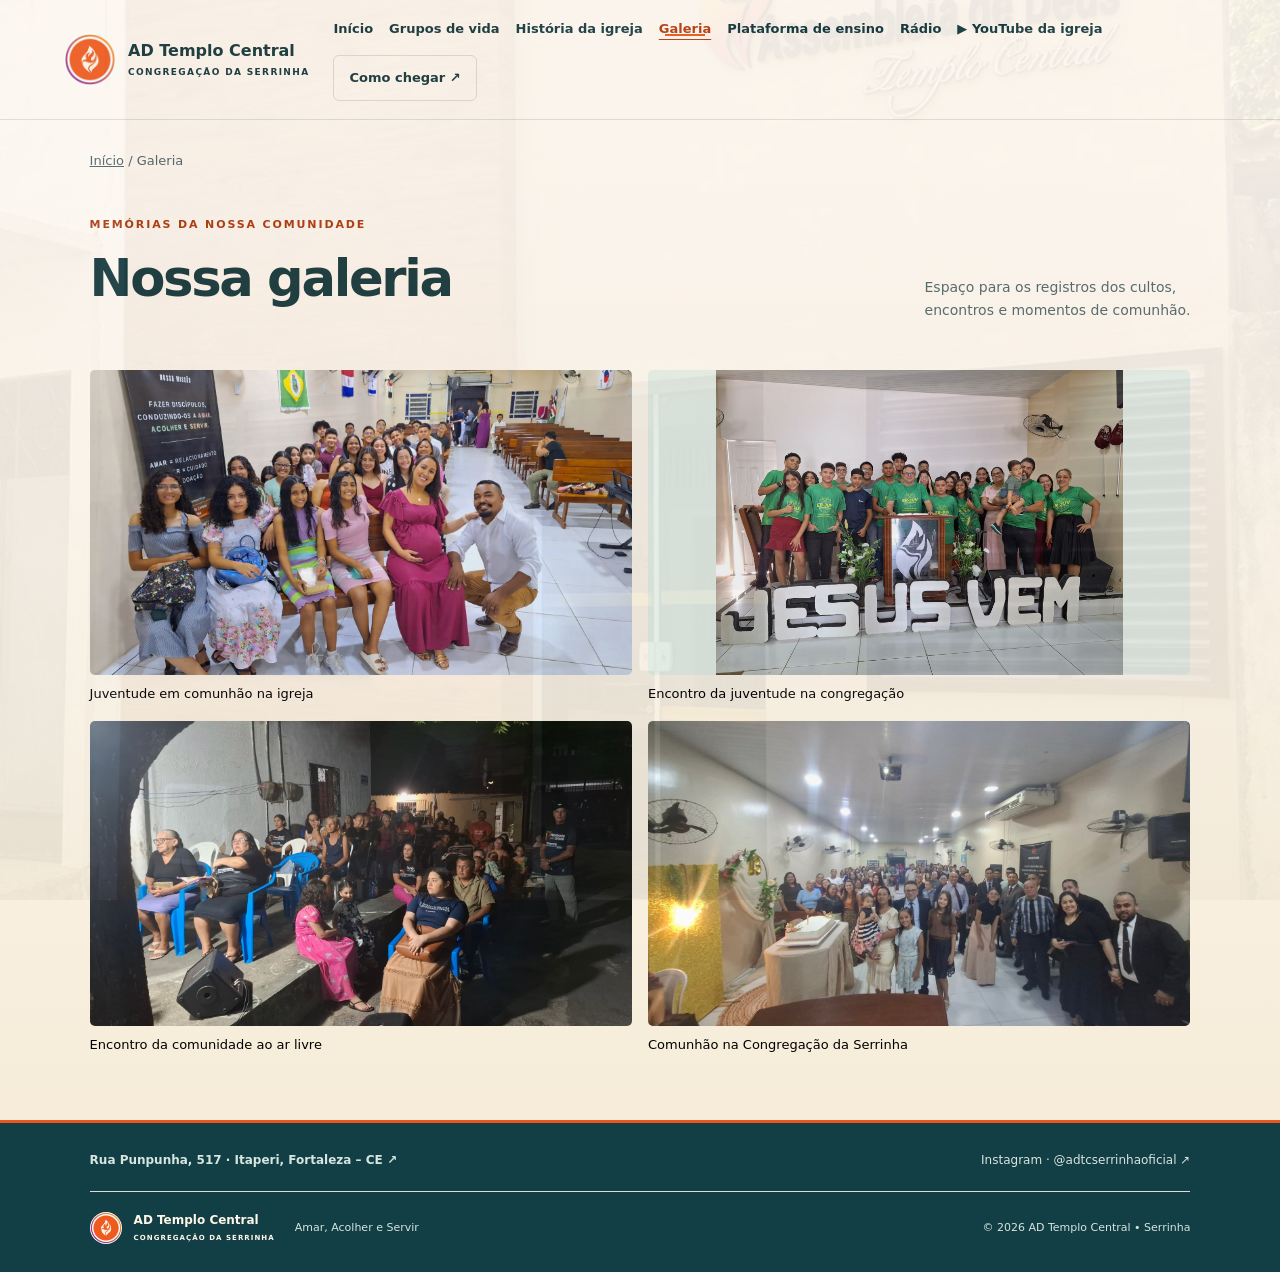
==== html/galeria.html @ f54b0540 "Add files via upload" ====
<!doctype html>
<html lang="pt-BR">
<head>
  <meta charset="utf-8">
  <meta name="viewport" content="width=device-width, initial-scale=1">
  <meta name="theme-color" content="#ee571b">
  <meta name="description" content="Conheça a Assembleia de Deus Templo Central, Congregação da Serrinha, em Fortaleza. Programação, grupos de vida e localização.">
  <title>Galeria | AD Templo Central Serrinha</title>
  <link rel="icon" href="../imagens/imagem-1.jpg" type="image/jpeg">
  


<link rel="stylesheet" href="../css/style.css">
<script src="../js/script.js" defer></script>
</head>
<body class="inner-page"><a class="skip" href="#conteudo">Pular para o conteúdo</a><header class="header">
    <a class="brand" href="index.html" aria-label="AD Templo Central Serrinha — início"><img src="../imagens/imagem-1.jpg" width="52" height="52" alt=""><span>AD Templo Central<small>CONGREGAÇÃO DA SERRINHA</small></span></a>
    <button class="menu-button" hidden aria-expanded="false" aria-controls="menu">Menu <span aria-hidden="true">☰</span></button>
    <nav id="menu" aria-label="Navegação principal"><a href="index.html">Início</a><a href="grupos-de-vida.html">Grupos de vida</a><a href="historia-da-igreja.html">História da igreja</a><a href="galeria.html" aria-current="page" class="active">Galeria</a><a href="plataforma-de-ensino.html">Plataforma de ensino</a><a href="radio.html">Rádio</a><a class="nav-youtube" href="youtube.html"><span aria-hidden="true">▶</span> YouTube da igreja</a><a class="nav-visit" href="#localizacao">Como chegar ↗</a></nav>
  </header><main id="conteudo"><div class="breadcrumb"><a href="index.html">Início</a><span aria-hidden="true"> / </span><span>Galeria</span></div><section class="section" id="galeria"><div class="section-heading"><div><p class="eyebrow">MEMÓRIAS DA NOSSA COMUNIDADE</p><h1>Nossa galeria</h1></div><p>Espaço para os registros dos cultos, <br>encontros e momentos de comunhão.</p></div><div class="gallery" id="fotos"><div class="photo-placeholder"><span aria-hidden="true">＋</span><strong>Nossa igreja</strong><small>Foto da congregação em breve</small></div><div class="photo-placeholder"><span aria-hidden="true">＋</span><strong>Momentos de culto</strong><small>Foto da congregação em breve</small></div><div class="photo-placeholder"><span aria-hidden="true">＋</span><strong>Nossa juventude</strong><small>Foto da congregação em breve</small></div><div class="photo-placeholder"><span aria-hidden="true">＋</span><strong>Mulheres em comunhão</strong><small>Foto da congregação em breve</small></div></div><p class="note">Aguardando fotos reais da congregação para compor esta galeria.</p></section></main><footer class="internal-footer"><div class="footer-contact" id="localizacao"><address><a href="https://www.google.com/maps/search/?api=1&amp;query=Rua%20Punpunha%2C%20517%2C%20Itaperi%2C%20Fortaleza%2C%20Cear%C3%A1" target="_blank" rel="noopener noreferrer">Rua Punpunha, 517 · Itaperi, Fortaleza – CE ↗</a></address><a href="https://www.instagram.com/adtcserrinhaoficial/" target="_blank" rel="noopener noreferrer">Instagram · @adtcserrinhaoficial ↗</a></div><a class="brand" href="index.html"><img src="../imagens/imagem-1.jpg" width="44" height="44" loading="lazy" alt=""><span>AD Templo Central<small>CONGREGAÇÃO DA SERRINHA</small></span></a><p>Amar, Acolher e Servir</p><small>© <span id="ano">2026</span> AD Templo Central • Serrinha</small></footer><dialog id="lightbox" aria-label="Visualização da foto"><button class="close-dialog" aria-label="Fechar foto">Fechar ×</button><img id="foto-ampliada" alt=""><p id="legenda"></p></dialog></body></html>
---- css/style.css ----
:root{--orange:#ee571b;--ink:#292720;--cream:#fbf8f2;--muted:#68645c;--line:#e4ddd2}*{box-sizing:border-box}html{scroll-behavior:smooth;scroll-padding-top:100px}body{margin:0;background:var(--cream);color:var(--ink);font:16px/1.65 system-ui,-apple-system,BlinkMacSystemFont,"Segoe UI",sans-serif}a{color:inherit}button{font:inherit}img{max-width:100%;height:auto}a,button{-webkit-tap-highlight-color:transparent}a:focus-visible,button:focus-visible{outline:3px solid #8d2f90;outline-offset:5px}h1,h2,h3,h4,p{margin-top:0}h1,h2,h4{line-height:1.1;letter-spacing:-.045em}h2{font-size:clamp(2.2rem,4vw,3.4rem);font-weight:650;margin-bottom:20px}section{scroll-margin-top:20px}.header{position:sticky;top:0;z-index:10;display:flex;align-items:center;justify-content:space-between;padding:18px max(5vw,24px);background:#fbf8f2f5;border-bottom:1px solid var(--line);gap:24px}.brand{display:flex;gap:12px;align-items:center;text-decoration:none;font-weight:750;line-height:1.25;flex-shrink:0}.brand img{border-radius:50%}.brand small{display:block;font-size:9px;letter-spacing:.15em;margin-top:6px}nav{display:flex;gap:25px;align-items:center;font-size:13px;font-weight:600}nav a{text-decoration:none}nav a:hover{color:#a7380d}.nav-visit{border:1px solid var(--line);border-radius:6px;padding:11px 15px}.hero{display:grid;grid-template-columns:1.2fr 1fr;min-height:660px;align-items:center;padding:80px max(7vw,24px);gap:30px;overflow:hidden}.eyebrow{font-size:11px;font-weight:750;letter-spacing:.17em;color:#a83a12;margin-bottom:26px}h1{font-size:clamp(2.8rem,4.6vw,4.8rem);font-weight:650;margin-bottom:28px}h1 span{display:block;font-size:.48em;letter-spacing:-.03em;color:#b43e10;margin-top:20px}.intro{font-size:19px;color:var(--muted)}.actions{display:flex;gap:28px;align-items:center;flex-wrap:wrap;margin-top:32px}.button{display:inline-flex;align-items:center;justify-content:center;gap:18px;background:#b83d0e;color:white;text-decoration:none;padding:15px 22px;border-radius:5px;font-size:13px;font-weight:650;transition:background .2s}.button:hover{background:#933008}.text-link{font-size:13px;font-weight:650;text-underline-offset:5px}.hero-address{font-size:9px;font-weight:650;letter-spacing:.13em;margin:45px 0 0;color:var(--muted)}.hero-address span{padding:0 10px}.hero-art{position:relative;display:flex;flex-direction:column;align-items:center;justify-content:center;min-height:420px}.hero-art>img{position:relative;width:min(330px,80%);border-radius:50%;box-shadow:0 28px 65px #b95a2320}.orbit{position:absolute;width:460px;height:460px;border:1px solid #edc4a6;border-radius:50%;background:radial-gradient(circle,#f6d7b8 0,transparent 69%)}.orbit:after{content:"";position:absolute;inset:26px;border:1px solid #edc4a6;border-radius:50%}.art-caption{position:relative;margin-top:35px;font-family:Georgia,serif;font-style:italic;font-size:25px}.welcome-strip{display:flex;gap:25px;justify-content:space-between;align-items:center;padding:23px 7vw;background:var(--ink);color:#fff8ed;font-size:13px}.welcome-strip a{color:#ffb487;text-underline-offset:5px}.section{padding:85px max(7vw,24px);max-width:1500px;margin:auto}.section-heading{display:flex;justify-content:space-between;align-items:end;gap:25px;margin-bottom:34px}.section-heading .eyebrow{margin-bottom:15px}.section-heading>p{font-size:14px;color:var(--muted)}.schedule-wrap{overflow-x:auto;border-top:2px solid var(--ink)}table{width:100%;border-collapse:collapse;text-align:left;min-width:480px}caption{text-align:left;padding:18px 0;color:var(--muted);font-size:13px}th,td{padding:20px;border-bottom:1px solid var(--line)}thead{font-size:11px;text-transform:uppercase;letter-spacing:.1em;color:var(--muted)}tbody th{font-weight:600}td{font-size:14px}.note{font-size:12px;color:var(--muted);margin-top:18px}.groups{background:#f1ece3;max-width:none}.group-label{display:flex;justify-content:space-between;align-items:center;font-weight:600;font-size:16px;margin:30px 0 16px}.group-label span{font-size:10px;color:var(--muted);letter-spacing:.15em}.group-grid{display:grid;grid-template-columns:1fr 1fr;gap:20px}.group-card{position:relative;padding:35px;background:#b83d0e;color:white;border-radius:5px;min-height:240px}.card-number{position:absolute;right:28px;top:22px;font-size:12px;opacity:.75}.group-card h4{font-size:32px;margin:20px 0}.group-card p{font-size:14px;max-width:350px}.group-card a{font-size:12px;font-weight:650;text-underline-offset:5px}.dark{background:var(--ink)}.pale{background:#fffaf3;color:var(--ink);border:1px solid #e1d7c9}.history{display:grid;grid-template-columns:1fr 1fr;align-items:center;gap:9vw}.history-symbol{background:#f2e8d9;min-height:400px;display:flex;align-items:center;justify-content:center;flex-direction:column;border-radius:180px 180px 5px 5px}.history-symbol img{border-radius:50%;width:180px}.history-symbol span{font:italic 22px Georgia,serif;margin-top:35px}.history .large-copy{font:26px/1.4 Georgia,serif}.history p:not(.eyebrow):not(.large-copy){color:var(--muted);font-size:15px}.gallery{display:grid;grid-template-columns:repeat(4,1fr);gap:16px}.photo-placeholder{aspect-ratio:4/5;border:1px dashed #c9b9a3;background:linear-gradient(145deg,#f0e6d7,#faf5ed);display:flex;align-items:center;justify-content:center;flex-direction:column;text-align:center;padding:20px;border-radius:5px}.photo-placeholder:nth-child(even){background:#eee9e0}.photo-placeholder>span{font-size:35px;color:#a4653b;font-weight:200;margin-bottom:35px}.photo-placeholder strong{font:20px Georgia,serif}.photo-placeholder small{font-size:11px;color:var(--muted);margin-top:10px}.gallery button{padding:0;border:0;background:transparent;cursor:zoom-in;text-align:left}.gallery button img{width:100%;aspect-ratio:4/5;object-fit:cover;border-radius:5px;display:block}.gallery button span{display:block;margin-top:8px;font-size:13px}.youtube{background:#b83d0e;color:white;padding:55px 7vw;display:flex;justify-content:space-between;align-items:center;gap:30px}.youtube .eyebrow{color:#ffe0c6;margin-bottom:15px}.youtube h2{margin-bottom:15px}.youtube p{margin-bottom:0}.white{background:#fff8ef;color:#8c2d09}.white:hover{background:#ffe6d4}.location{display:grid;grid-template-columns:1fr 1.2fr;gap:6vw;align-items:center}address{font-style:normal;font-size:20px;font-weight:550;margin:25px 0}.map-box{border:1px solid var(--line);background:#eee8dc;border-radius:6px;overflow:hidden}.map-box iframe{width:100%;height:360px;border:0;display:block}.map-link{display:block;padding:14px 20px;background:#fff;font-size:13px;font-weight:650}footer{border-top:1px solid var(--line);padding:30px 7vw;display:flex;justify-content:space-between;align-items:center;gap:25px}footer p,footer>small{font-size:11px;color:var(--muted);margin:0}.menu-button{background:transparent;border:1px solid var(--line);padding:8px 12px;border-radius:5px;font-size:13px}.skip{position:fixed;top:-80px;left:20px;z-index:100;background:white;padding:12px}.skip:focus{top:12px}.sr-only{position:absolute;width:1px;height:1px;padding:0;margin:-1px;overflow:hidden;clip:rect(0,0,0,0);white-space:nowrap;border:0}dialog{max-width:min(90vw,1000px);max-height:90vh;border:0;border-radius:8px;padding:20px;background:var(--cream)}dialog::backdrop{background:#17130ee6}dialog img{display:block;max-height:70vh;margin:auto;object-fit:contain}.close-dialog{display:block;margin:0 0 15px auto;cursor:pointer;padding:8px 16px;background:var(--ink);color:white;border:0;border-radius:4px}dialog p{text-align:center;margin:15px 0 0}@media(min-width:1600px){.hero{padding-left:calc((100vw - 1276px)/2);padding-right:calc((100vw - 1276px)/2)}}@media(max-width:1050px){nav{gap:14px;font-size:12px}.header{padding:15px 24px}.brand{font-size:14px}.hero{min-height:580px}.orbit{width:350px;height:350px}.gallery{grid-template-columns:repeat(2,1fr)}footer{flex-wrap:wrap}}@media(max-width:780px){html{scroll-padding-top:85px}.header{flex-wrap:wrap;gap:12px}.brand img{width:42px}.menu-button:not([hidden]){display:block}nav{width:100%;flex-wrap:wrap;gap:0}nav a{padding:12px;flex:1 1 45%}nav[data-enhanced="true"]{display:none}nav[data-enhanced="true"].open{display:flex}.hero{grid-template-columns:1fr;padding-top:50px;padding-bottom:45px;gap:15px}.hero-art{min-height:325px;order:2}.hero-art>img{width:220px}.orbit{width:300px;height:300px}.art-caption{font-size:21px;margin-top:25px}h1{font-size:clamp(2.5rem,8vw,3.8rem)}.hero-address{margin-top:28px}.welcome-strip{flex-direction:column;align-items:flex-start;gap:8px;padding:22px 24px}.section{padding:55px 24px}.section-heading{display:block;margin-bottom:25px}.section-heading>p{margin-top:15px}.group-grid,.history,.location{grid-template-columns:1fr;gap:20px}.group-card{padding:28px}.history-symbol{min-height:290px;margin-bottom:20px}.history-symbol img{width:140px}.history-symbol span{margin-top:20px}.youtube{padding:40px 24px;display:block}.youtube .button{margin-top:25px}footer{padding:30px 24px;display:block}footer>p{margin:20px 0 8px}.map-box iframe{height:310px}}@media(max-width:420px){.gallery{grid-template-columns:1fr 1fr;gap:10px}.photo-placeholder{padding:12px}.photo-placeholder strong{font-size:17px}.photo-placeholder>span{margin-bottom:18px}.actions{gap:20px}.button{padding:14px 17px}.brand small{font-size:8px}}@media(prefers-reduced-motion:reduce){html{scroll-behavior:auto}*{transition:none!important}}

/* Ensino e rádio */
.education{display:flex;align-items:center;justify-content:space-between;gap:35px;border-bottom:1px solid var(--line)}.education>div{max-width:650px}.education .button{flex-shrink:0}.radio{background:#f1ece3;max-width:none}.frequency{font-size:25px;font-weight:700;color:#a83a12;margin-bottom:0}.radio-listening{border-left:3px solid #b83d0e;padding:12px 20px;max-width:300px}.radio-listening p{font-size:13px;color:var(--muted);margin:5px 0 0}.radio tbody td:first-child{white-space:nowrap;font-variant-numeric:tabular-nums}.header nav{gap:16px}@media(max-width:1200px) and (min-width:781px){.header{flex-wrap:wrap}.header nav{width:100%;justify-content:space-between}}@media(max-width:780px){.education{display:block}.education .button{margin-top:15px}.radio-listening{margin-top:24px}.header nav{gap:0}}

/* Leitura e navegação em telas pequenas */
.mobile-schedule{display:none}
@media(max-width:780px){
 html{scroll-padding-top:88px}
 body{font-size:16px;line-height:1.65}
 .header{padding:12px 16px;gap:8px;justify-content:space-between}
 .header .brand{gap:8px;font-size:13px;min-width:0;flex-shrink:1}
 .header .brand small{font-size:8px;letter-spacing:.07em}
 .header .brand img{width:38px;height:38px;flex-shrink:0}
 .menu-button{min-height:44px;min-width:68px;padding:8px 10px}
 .header nav[data-enhanced="true"].open{display:grid;grid-template-columns:1fr 1fr;max-height:calc(100dvh - 85px);overflow:auto;padding:8px 0;gap:6px}
 .header nav a{display:flex;align-items:center;min-height:48px;font-size:14px;padding:12px;border-radius:6px;background:#f1ece3}
 .header nav .nav-visit{grid-column:1/-1;background:#b83d0e;color:white;justify-content:center}
 .hero{padding:34px 20px 30px;min-height:0;gap:20px}
 h1{font-size:clamp(2rem,8.6vw,3.2rem);line-height:1.13;margin-bottom:20px}
 h1 span{font-size:.57em;line-height:1.3;margin-top:15px}
 h2{font-size:clamp(1.85rem,7.5vw,2.5rem);line-height:1.15;overflow-wrap:break-word}
 .eyebrow{font-size:11px;letter-spacing:.1em;margin-bottom:18px}
 .intro{font-size:17px;line-height:1.6}
 .hero-address{font-size:10px;line-height:1.8;margin-top:22px;letter-spacing:.05em}
 .hero-address span{padding:0 5px}
 .actions{display:grid;gap:8px;margin-top:22px}
 .button{font-size:15px;min-height:50px;padding:14px 18px;border-radius:8px;text-align:center;white-space:normal}
 .text-link{display:inline-flex;align-items:center;min-height:44px;font-size:14px}
 .actions .text-link{justify-content:center}
 .hero-art{min-height:240px}
 .hero-art>img{width:165px}
 .orbit{width:230px;height:230px}
 .art-caption{font-size:20px;margin-top:20px}
 .welcome-strip{padding:22px 20px;font-size:14px}
 .welcome-strip a{display:inline-flex;align-items:center;min-height:44px}
 .section{padding:42px 20px}
 .section-heading>p,.history p:not(.eyebrow):not(.large-copy),.group-card p{font-size:16px}
 .section-heading>p br{display:none}
 .group-card{padding:25px;min-height:0;border-radius:10px}
 .group-card h4{font-size:29px;line-height:1.2}
 .group-card a{display:inline-flex;align-items:center;min-height:44px;font-size:14px}
 .group-label{font-size:18px;margin-top:28px}
 .history-symbol{min-height:230px;border-radius:110px 110px 10px 10px}
 .history-symbol img{width:110px}
 .history-symbol span{font-size:20px}
 .gallery{gap:12px}
 .photo-placeholder{aspect-ratio:auto;min-height:180px;padding:15px 10px}
 .photo-placeholder strong{font-size:18px;line-height:1.35}
 .photo-placeholder small{font-size:12px}
 .photo-placeholder>span{margin-bottom:16px}
 .youtube{padding:35px 20px}
 .youtube .button,.education .button,.location .button{width:100%}
 .radio-listening{max-width:none;padding:12px 16px}
 .radio-listening p,.note{font-size:13px}
 .mobile-schedule{display:grid;gap:12px;list-style:none;padding:0;margin:18px 0 0}
 .mobile-schedule li{background:#fffdf8;border:1px solid var(--line);border-radius:10px;padding:18px;min-width:0}
 .mobile-schedule h3{font-size:17px;line-height:1.4;letter-spacing:0;margin:0 0 10px}
 .mobile-schedule p{display:flex;flex-wrap:wrap;align-items:center;gap:8px 14px;margin:0;font-size:14px;color:var(--muted)}
 .mobile-schedule .schedule-time{display:inline-block;padding:4px 10px;border-radius:5px;background:#fbe8dd;color:#933008;font-weight:700;font-variant-numeric:tabular-nums}
 .schedule-wrap.has-mobile-list{border-top:0;overflow:visible}
 .has-mobile-list>table{display:none}
 .map-box{min-width:0;border-radius:10px}
 .map-box iframe{height:280px}
 .map-link{font-size:14px;min-height:48px}
 address{font-size:18px}
 footer{padding:28px 20px}
 footer p,footer>small{font-size:12px}
 dialog{max-width:calc(100vw - 24px);padding:12px}
 .close-dialog{min-height:44px}
}
@media(max-width:350px){.header .brand{font-size:12px}.header .brand small{font-size:7px}.header .brand img{width:32px;height:32px}.hero,.section{padding-left:16px;padding-right:16px}.gallery{grid-template-columns:1fr}.photo-placeholder{min-height:160px}.hero-address span{display:none}.hero-address{max-width:240px}}

.gallery{grid-template-columns:repeat(2,minmax(0,1fr))}
.gallery button{min-width:0}
.gallery button img{aspect-ratio:16/9;object-fit:contain;height:auto}
@media(max-width:780px){.gallery{grid-template-columns:1fr}}
.church-history{max-width:860px;margin:auto}
.church-history p{margin:0 0 20px;line-height:1.8}
.church-history h2{margin-bottom:30px}
.church-social{padding:40px max(7vw,24px);border-top:1px solid var(--line);display:flex;align-items:center;justify-content:space-between;gap:28px;flex-wrap:wrap}
.church-signature{margin:0;max-width:460px;min-width:0}
.church-signature img{display:block;width:100%;height:auto;border-radius:5px}
.church-signature figcaption{font-size:18px;font-weight:650;margin-top:10px;overflow-wrap:anywhere}
.instagram-link{display:inline-flex;align-items:center;gap:12px;min-height:48px;text-decoration:none;padding:12px 0}
.instagram-link svg{width:24px;height:24px;flex-shrink:0}
.instagram-link span{overflow-wrap:anywhere}
.instagram-link small{display:block;color:var(--muted);font-size:13px}
.instagram-link:hover{color:#a7380d}
@media(max-width:780px){.church-social{padding:30px 20px}.church-signature{max-width:100%}}
.church-video{display:block;width:100%;max-height:80vh;background:#000;border-radius:5px;margin:auto}
#history-dialog:not([open]){display:none!important}
#history-dialog[open]{display:block}
#history-dialog .church-history p{text-align:left;margin:0 0 20px}
/* Destaque do Instagram da congregação. */
.church-social .instagram-link{padding:20px 26px;border-radius:12px;background:linear-gradient(120deg,#9236a8,#bf2867,#b83d0e);color:#fff;font-size:clamp(16px,2.2vw,22px);font-weight:750;box-shadow:0 8px 24px #9236a825;max-width:100%;transition:filter .2s}
.church-social .instagram-link small{color:#fff;font-size:13px;font-weight:500;margin-bottom:3px}
.church-social .instagram-link svg{width:32px;height:32px}
.church-social .instagram-link:hover{color:#fff;filter:brightness(1.1)}
@media(max-width:480px){.church-social .instagram-link{padding:16px;gap:10px;width:100%;justify-content:center}}
/* História expansível na mesma página, sem depender de JavaScript. */
.history-details{margin-top:22px}
.history-details summary{cursor:pointer;width:fit-content;max-width:100%;padding:12px 18px;border:1px solid #b83d0e;border-radius:6px;color:#a7380d;font-size:16px;font-weight:650;list-style-position:inside}
.history-details summary:hover{background:#f4e6db}
.history-details summary:focus-visible{outline:3px solid #8d2f90;outline-offset:5px}
.history-details[open] summary{margin-bottom:26px}
.history-full p{margin:0 0 18px}
.church-social{display:flex;flex-direction:column;align-items:center;gap:24px}
/* Movimento suave e interações. */
@keyframes gentle-entry{from{opacity:.25;transform:translateY(20px)}to{opacity:1;transform:translateY(0)}}
@keyframes welcome-float{0%,100%{transform:translateY(0)}50%{transform:translateY(-12px)}}
@keyframes orbit-bloom{from{opacity:.2;transform:scale(.88)}to{opacity:1;transform:scale(1)}}
@keyframes social-glow{0%,100%{box-shadow:0 8px 24px #9236a825}50%{box-shadow:0 10px 36px #bf286752}}
.hero-copy{animation:gentle-entry .8s ease-out both}
.hero-art>img{animation:welcome-float 4s ease-in-out}
.orbit{animation:orbit-bloom 1.3s ease-out both}
.art-caption{animation:gentle-entry 1s ease-out both}
.motion-enter{animation:gentle-entry .7s cubic-bezier(.2,.7,.3,1) both}
.button,.group-card,.gallery button img,.history-details summary,.menu-button{transition:transform .25s ease,box-shadow .25s ease,background-color .25s ease}
.header{transition:box-shadow .25s ease}
.header.is-scrolled{box-shadow:0 5px 22px #29272012}
.header nav a{position:relative;transition:color .2s ease,background-color .2s ease}
.header nav a:not(.nav-visit)::after{content:"";position:absolute;bottom:3px;left:12%;right:12%;height:2px;background:var(--orange);transform:scaleX(0);transform-origin:left;transition:transform .25s ease}
.header nav a:hover::after,.header nav a:focus-visible::after{transform:scaleX(1)}
.church-social .instagram-link{transition:transform .25s ease,box-shadow .25s ease,filter .25s ease}
.church-social.motion-enter .instagram-link{animation:social-glow 3.5s ease-in-out}
.history-details[open] .history-full{animation:gentle-entry .4s ease-out}
@media(hover:hover) and (pointer:fine){
 .button:hover,.menu-button:hover,.history-details summary:hover{transform:translateY(-3px);box-shadow:0 7px 18px #29272018}
 .group-card:hover{transform:translateY(-5px);box-shadow:0 14px 28px #29272018}
 .gallery button:hover img{transform:translateY(-4px);box-shadow:0 10px 24px #29272022}
 .church-social .instagram-link:hover{transform:translateY(-4px);box-shadow:0 12px 30px #9236a840}
}
.button:active,.menu-button:active,.history-details summary:active{transform:scale(.98)}
@media(prefers-reduced-motion:reduce){
 html{scroll-behavior:auto}
 *,*::before,*::after{animation:none!important;transition:none!important}
 .button:hover,.menu-button:hover,.history-details summary:hover,.group-card:hover,.gallery button:hover img,.church-social .instagram-link:hover,.button:active,.menu-button:active,.history-details summary:active{transform:none}
}
/* Animações expressivas, com controle de movimento. */
@keyframes ambient-drift{0%,100%{transform:translate(-3%,-3%) scale(.95)}50%{transform:translate(5%,6%) scale(1.08)}}
@keyframes logo-hover{0%,100%{transform:translateY(0) rotate(-2deg)}50%{transform:translateY(-16px) rotate(2deg)}}
@keyframes orbit-turn{to{transform:rotate(360deg)}}
@keyframes button-shine{0%,65%{transform:translateX(-160%) skewX(-20deg)}100%{transform:translateX(420%) skewX(-20deg)}}
@keyframes instagram-colors{0%,100%{background-position:0% 50%}50%{background-position:100% 50%}}
@keyframes card-arrive{from{opacity:.2;transform:translateY(28px) scale(.96)}to{opacity:1;transform:translateY(0) scale(1)}}
.hero{position:relative;isolation:isolate;background:linear-gradient(125deg,#fffaf3,#f9eadb 65%,#fbeedc)}
.hero::before{content:"";position:absolute;inset:-12%;z-index:-1;pointer-events:none;background:radial-gradient(ellipse at 20% 25%,#ee571b20,transparent 42%),radial-gradient(ellipse at 80% 75%,#eaaa5940,transparent 40%);animation:ambient-drift 9s ease-in-out infinite}
.hero-art>img{animation:logo-hover 5s ease-in-out infinite}
.orbit{animation:orbit-turn 24s linear infinite;border-style:dashed}
.orbit::before{content:"";position:absolute;top:12%;left:12%;width:14px;height:14px;background:var(--orange);border-radius:50%;box-shadow:0 0 25px #ee571b70}
.button{position:relative;overflow:hidden;isolation:isolate}
.button::after{content:"";position:absolute;inset:-20% auto -20% -25%;width:35%;background:linear-gradient(90deg,transparent,#ffffff55,transparent);pointer-events:none;animation:button-shine 5s ease-in-out infinite}
.church-social .instagram-link{background-size:250% 250%;animation:instagram-colors 7s ease-in-out infinite}
.church-social.motion-enter .instagram-link{animation:instagram-colors 7s ease-in-out infinite,social-glow 3.5s ease-in-out 1}
.motion-enter .group-card,.motion-enter .gallery button{animation:card-arrive .7s ease-out both;animation-delay:var(--entry-delay,0ms)}
.motion-enter .section-heading h2{animation:gentle-entry .65s ease-out both}
.group-card{overflow:hidden}
.group-card::after{content:"";position:absolute;width:120px;height:120px;border:1px solid #ffffff40;border-radius:50%;right:-45px;bottom:-45px;pointer-events:none;transition:transform .4s ease}
@media(hover:hover) and (pointer:fine){.group-card:hover::after{transform:scale(1.7)}.gallery button:hover img{transform:translateY(-6px) scale(1.025)}}
@media(prefers-reduced-motion:reduce){html{scroll-behavior:auto}*,*::before,*::after{animation:none!important;transition:none!important}.hero-art>img,.gallery button:hover img{transform:none}}
/* Destaques visuais e conforto no celular. */
@keyframes warm-pulse{0%,100%{box-shadow:0 18px 45px #b95a2325}50%{box-shadow:0 24px 65px #ee571b50}}
@keyframes caption-sway{0%,100%{transform:translateY(0)}50%{transform:translateY(-5px)}}
@keyframes heading-reveal{from{opacity:.25;transform:translateX(-18px)}to{opacity:1;transform:translateX(0)}}
.hero-art>img{animation:logo-hover 5s ease-in-out infinite,warm-pulse 4s ease-in-out infinite}
.art-caption{animation:caption-sway 4.5s ease-in-out infinite}
.welcome-strip{background:linear-gradient(115deg,#292720,#56311f,#292720);background-size:220% 220%;animation:instagram-colors 10s ease-in-out infinite}
.motion-enter .eyebrow{animation:heading-reveal .8s ease-out both}
.motion-enter .mobile-schedule li{animation:card-arrive .6s ease-out both;animation-delay:var(--entry-delay,0ms)}
.group-card:focus-within{box-shadow:0 12px 28px #29272025}
.hero-copy,.hero-art,.section-heading>div,.location>div,.church-social>*{min-width:0}
@media(max-width:780px){
 html{scroll-padding-top:90px}
 .header{padding:10px 14px;gap:10px}
 .header .brand{max-width:calc(100% - 82px);font-size:12px}
 .header .brand small{font-size:7px;letter-spacing:.04em}
 .menu-button{min-width:70px;min-height:46px;background:#fffaf3}
 .header nav[data-enhanced="true"].open{grid-template-columns:1fr 1fr;max-height:65dvh;overscroll-behavior:contain}
 .header nav a{font-size:14px;min-height:50px}
 .hero{padding:34px 20px 30px;gap:24px}
 .hero-copy{text-align:center}
 h1{font-size:clamp(2rem,8.4vw,3rem);line-height:1.14}
 .hero .intro{max-width:30ch;margin:0 auto;font-size:17px}
 .hero .eyebrow{font-size:10px;letter-spacing:.12em}
 .hero .actions{gap:12px}
 .hero .actions a{width:100%}
 .hero-address{font-size:9px;letter-spacing:.03em;margin-top:22px}
 .hero-art{min-height:255px;padding:12px 0}
 .hero-art>img{width:175px}
 .orbit{width:min(245px,78vw);height:min(245px,78vw)}
 .art-caption{font-size:21px;margin-top:26px}
 .section{padding:44px 20px}
 .section-heading{display:block;margin-bottom:24px}
 .section-heading>p{margin-top:16px}
 h2{font-size:clamp(1.9rem,7.7vw,2.6rem);line-height:1.16}
 .group-grid{grid-template-columns:1fr;gap:16px}
 .group-card{padding:26px;border-radius:16px}
 .group-card h4{font-size:30px}
 .group-card p{line-height:1.7}
 .group-label{gap:12px;flex-wrap:wrap}
 .mobile-schedule{gap:12px}
 .mobile-schedule li{padding:19px;border-radius:14px;box-shadow:0 4px 14px #29272006}
 .mobile-schedule h3{font-size:18px;margin-bottom:12px}
 .mobile-schedule p{gap:10px;font-size:15px}
 .mobile-schedule .schedule-time{padding:6px 12px}
 .gallery{gap:24px}
 .gallery button img{border-radius:14px;background:#f1ece3}
 .gallery button span{font-size:15px;line-height:1.5;margin-top:10px}
 .youtube,.education,.location{display:flex;flex-direction:column;align-items:stretch;gap:24px}
 .youtube{padding:38px 20px}
 .button{min-height:52px;font-size:15px;border-radius:12px;line-height:1.5}
 .welcome-strip{flex-direction:column;text-align:center;gap:8px;padding:24px 20px}
 .church-history p{font-size:16px;line-height:1.85}
 .history-details summary{min-height:48px;padding:12px 20px;border-radius:10px}
 .church-social{padding:36px 20px;gap:28px;text-align:center}
 .church-social .instagram-link{width:100%;justify-content:center;padding:18px 14px;font-size:clamp(15px,4.5vw,20px);border-radius:16px}
 .church-social .instagram-link span{text-align:left;min-width:0}
 .church-signature{width:100%;max-width:400px}
 .map-box iframe{height:300px}
 footer{flex-direction:column;text-align:center;gap:18px;padding:30px 20px}
 dialog{width:calc(100vw - 24px);max-height:90dvh;border-radius:14px}
 dialog img{max-height:65dvh}
}
@media(max-width:360px){.hero,.section{padding-left:16px;padding-right:16px}.header .brand img{width:30px;height:30px}.header .brand{font-size:11px}.header .brand small{font-size:6px}.church-social{padding-left:16px;padding-right:16px}}
@media(prefers-reduced-motion:reduce){*,*::before,*::after{animation:none!important;transition:none!important}html{scroll-behavior:auto}}
/* Paleta: laranja, azul-petróleo, areia e dourado. */
:root{--orange:#ee571b;--ink:#173c40;--cream:#fffaf3;--muted:#52666a;--line:#deded3;--teal:#124c52;--gold:#e6b45e}
body{background:var(--cream);color:var(--ink)}
.header{background:#fffaf3f5;border-bottom-color:#dce0d7}
.header nav a:hover{color:#b43e10}
.hero{background:linear-gradient(125deg,#fff8ec 0%,#ffead6 52%,#dceee8 100%)}
.hero::before{background:radial-gradient(ellipse at 20% 25%,#ee571b2b,transparent 42%),radial-gradient(ellipse at 80% 75%,#1c777344,transparent 44%)}
h1 span,.eyebrow{color:#ae3c10}
.orbit{border-color:#bf863c;background:radial-gradient(circle,#f4cc9260,transparent 69%)}
.orbit::after{border-color:#41877b55}
.art-caption{color:#164e52}
.button{background:#bb400e;box-shadow:0 5px 16px #bb400e18}
.button:hover{background:#963008}
.welcome-strip{background:linear-gradient(115deg,#123c43,#236b67,#123c43);background-size:220% 220%;color:#fff9ec}
.welcome-strip a{color:#ffd18d}
.groups{background:linear-gradient(145deg,#e8f1e9,#f5eddd)}
.group-card{background:linear-gradient(135deg,#c34512,#a63510);color:#fffaf3}
.group-card.dark{background:linear-gradient(135deg,#17565d,#123c43)}
.group-card.pale{background:#fffaf0;color:#173c40;border-color:#d4c4a7;border-top:4px solid #db9a3a}
.group-card.pale:last-child{background:#e1eeea;border-color:#b4cec5;border-top-color:#25786f}
.group-label span{color:#52666a}
.card-number{opacity:1;color:inherit}
#programacao{background:#fffaf3}
.schedule-wrap{border-top-color:#1d6267}
.mobile-schedule li{background:#fffdf7;border-color:#d4ded4}
.mobile-schedule .schedule-time{background:#ffe4ca;color:#943209}
.schedule-wrap tbody tr:nth-child(even){background:#ecf2ec80}
#galeria{background:linear-gradient(180deg,#fffaf3,#f6ecd9)}
.gallery button img{background:#e4eee7}
.youtube{background:linear-gradient(120deg,#a9370d,#c34a14 65%,#ae421c);color:#fffaf3}
.youtube .eyebrow{color:#ffe1ac}
.youtube .white{background:#fff5dc;color:#87300d}
.youtube .white:hover{background:#ffe4ad}
.education{background:#e3efea;border-top:1px solid #ccdfd5;border-bottom:1px solid #ccdfd5}
.education .button{background:#17565d;color:white}
.education .button:hover{background:#103e44}
.radio{background:linear-gradient(135deg,#fffaf1,#faedda)}
.frequency{color:#ac3c11}
#historia{background:#f0f3e9;border-top:1px solid #d5dfd0;border-bottom:1px solid #d5dfd0}
.history-details summary{background:#fff8e9;color:#a7370b;border-color:#c65322}
.history-details summary:hover{background:#ffe6ca}
.location{background:#fffaf3}
.map-box{border-color:#c1d5cc}
.map-link{background:#e7f0e9;color:#164c50}
.church-social{background:linear-gradient(140deg,#dcece5,#faf0da);border-top-color:#bfd3c7}
.church-social .instagram-link{background-image:linear-gradient(120deg,#155c64,#9b3a41,#bb400e,#a76b13);color:#fff}
.church-signature figcaption{color:#173c40}
footer{background:#123e45;color:#fff7e7;border-top:3px solid #ee571b}
footer p,footer>small{color:#d7e5df}
footer .brand{color:#fff7e7}
@media(max-width:780px){.header nav a{background:#e9f0e8}.header nav .nav-visit{background:#bb400e;color:#fff}.menu-button{background:#fff4df;border-color:#d7c5aa;color:#173c40}.gallery button img{background:#e4eee7}}

/* ================= ANIMAÇÕES AMPLIADAS ================= */
/* Barra de progresso de leitura */
.scroll-progress{position:fixed;top:0;left:0;right:0;height:4px;z-index:200;transform-origin:0 50%;transform:scaleX(var(--p,0));background:linear-gradient(90deg,#ee571b,#e6b45e,#1c7773);pointer-events:none}

/* Hero: partículas, parallax, digitação */
.hero-canvas{position:absolute;inset:0;width:100%;height:100%;z-index:-1;pointer-events:none}
.hero-copy{position:relative;z-index:1}
.hero-art{z-index:1;transform:translate3d(var(--px,0px),calc(var(--py,0px) + var(--sy,0px)),0);transition:transform .35s ease-out;will-change:transform}
.hero .eyebrow{min-height:1.65em}
.art-caption{min-height:1.65em;text-align:center}
.typed.caret::after{content:"";display:inline-block;width:2px;height:1em;margin-left:3px;vertical-align:-.14em;background:currentColor;animation:caret .7s steps(1) infinite}
@keyframes caret{50%{opacity:0}}
.w,.wi{font-size:1em;color:inherit;letter-spacing:inherit}
.w{display:inline-block;overflow:hidden;vertical-align:top;margin:0 0 -.14em;padding:0 .04em .14em}
.wi{display:block;margin:0}
@keyframes word-up{to{transform:none;opacity:1}}
@keyframes shimmer{to{background-position:200% 0}}
@keyframes wheel{0%{opacity:0;transform:translateY(0)}30%{opacity:1}100%{opacity:0;transform:translateY(16px)}}
@keyframes ring{0%{box-shadow:0 0 0 0 #fff8e6aa}70%,100%{box-shadow:0 0 0 20px #fff8e600}}
@keyframes marquee{to{transform:translateX(-50%)}}
@keyframes eq{0%,100%{transform:scaleY(.25)}50%{transform:scaleY(1)}}
@keyframes wobble{0%,100%{transform:rotate(0)}25%{transform:rotate(-14deg) scale(1.1)}75%{transform:rotate(14deg) scale(1.1)}}
@keyframes ripple{to{transform:scale(1);opacity:0}}
@keyframes dlg-in{from{opacity:0;transform:scale(.86) translateY(24px)}}
@keyframes fade-in{from{opacity:0}}
@keyframes menu-drop{from{opacity:0;transform:translateY(-14px)}}
@keyframes menu-item{from{opacity:0;transform:translateX(-18px)}}
.scroll-hint{position:absolute;left:50%;bottom:16px;z-index:2;width:26px;height:42px;margin-left:-13px;border:2px solid #17565d99;border-radius:14px;display:block}
.scroll-hint::after{content:"";position:absolute;left:50%;top:7px;width:4px;height:8px;margin-left:-2px;border-radius:2px;background:#ee571b;animation:wheel 1.8s ease-in-out infinite}
@media(max-width:1050px){.scroll-hint{display:none}}
.header .brand img,footer .brand img{transition:transform .8s cubic-bezier(.3,1.4,.5,1),width .3s ease,height .3s ease}
.brand:hover img{transform:rotate(360deg)}
@media(min-width:781px){.header{transition:box-shadow .25s ease,padding .3s ease,background-color .3s ease}.header.is-scrolled{padding-top:10px;padding-bottom:10px;background:#fffaf3e6;-webkit-backdrop-filter:blur(10px);backdrop-filter:blur(10px)}.header.is-scrolled .brand img{width:44px;height:44px}}
.header nav a.active:not(.nav-visit){color:#b43e10}
.header nav a.active::after{transform:scaleX(1)}
.header nav .nav-visit{transition:background-color .25s ease,color .25s ease,border-color .25s ease}
.header nav .nav-visit.active,.header nav .nav-visit:hover{border-color:#bb400e;background:#fff1e4}
.menu-button span{display:inline-block;transition:transform .35s cubic-bezier(.3,1.4,.5,1)}
.menu-button[aria-expanded="true"] span{transform:rotate(180deg)}
@media(max-width:780px){
 .header nav[data-enhanced="true"].open{animation:menu-drop .3s ease-out}
 .header nav[data-enhanced="true"].open a{animation:menu-item .45s cubic-bezier(.2,.8,.2,1) both;animation-delay:calc(var(--i,0)*50ms)}
 .header nav .nav-visit.active{background:#bb400e;color:#fff}
 .header nav a.active:not(.nav-visit){background:#ffe4ca}
}

/* Faixa em movimento */
.marquee{overflow:hidden;white-space:nowrap;background:#fff1d6;border-block:1px solid #ecd9b4;padding:16px 0;-webkit-mask-image:linear-gradient(90deg,transparent,#000 7%,#000 93%,transparent);mask-image:linear-gradient(90deg,transparent,#000 7%,#000 93%,transparent)}
.marquee-track{display:inline-flex;animation:marquee 32s linear infinite;will-change:transform}
.marquee:hover .marquee-track{animation-play-state:paused}
.marquee-track span{display:inline-flex;align-items:center;gap:44px;padding-right:44px;font:italic 650 clamp(20px,3vw,32px)/1 Georgia,serif;color:#17565d;letter-spacing:.01em}
.marquee-track span::after{content:"✦";color:#ee571b;font-style:normal;font-size:.65em}

/* Títulos com traço animado */
section:not(.hero) h2::after{content:"";display:block;height:4px;width:96px;margin-top:16px;border-radius:4px;background:linear-gradient(90deg,#ee571b,#e6b45e,#1c7773)}

/* Cartões: troca de cor suave + brilho que segue o mouse */
.group-card{--rx:0deg;--ry:0deg;background-size:220% 220%;animation:instagram-colors 10s ease-in-out infinite;transition:transform .6s cubic-bezier(.2,.8,.2,1),box-shadow .3s ease}
.motion-enter .group-card{animation:instagram-colors 10s ease-in-out infinite}
.motion-enter,.motion-enter .section-heading h2,.motion-enter .eyebrow,.motion-enter .gallery button,.motion-enter .mobile-schedule li{animation:none}
.group-card::before{content:"";position:absolute;inset:0;pointer-events:none;opacity:0;transition:opacity .3s ease;background:radial-gradient(280px circle at var(--mx,50%) var(--my,50%),#ffffff3d,transparent 62%)}
.group-card>*:not(.card-number){position:relative}
.group-card.tilting{transition:transform .12s ease-out,box-shadow .3s ease}
.group-card h4{transition:letter-spacing .35s ease}
.group-card:hover h4{letter-spacing:-.02em}
.card-number{transition:transform .4s cubic-bezier(.3,1.5,.5,1)}
.group-card:hover .card-number{transform:scale(1.5) rotate(-8deg)}
.group-card a{display:inline-block;transition:transform .25s ease}
.group-card a:hover{transform:translateX(6px)}

/* Tabelas: linha que desliza */
tbody tr{transition:background-color .25s ease}
tbody tr>*{transition:transform .3s cubic-bezier(.2,.8,.2,1),box-shadow .3s ease}
tbody tr:hover{background:#ffe9d3}
tbody tr:hover>:first-child{box-shadow:inset 4px 0 0 var(--orange);transform:translateX(8px)}
.mobile-schedule li{transition:transform .25s ease,box-shadow .25s ease}
.mobile-schedule li:active{transform:scale(.98)}

/* Galeria */
.gallery button{position:relative}
.gallery button::before{content:"⤢ Ampliar";position:absolute;top:10px;right:10px;z-index:2;padding:7px 13px;border-radius:999px;background:#123c43e6;color:#fff;font-size:12px;font-weight:650;opacity:0;transform:translateY(-8px) scale(.9);transition:opacity .3s ease,transform .35s cubic-bezier(.3,1.5,.5,1);pointer-events:none}
@media(hover:hover) and (pointer:fine){.gallery button:hover::before{opacity:1;transform:none}}
.gallery button:focus-visible::before{opacity:1;transform:none}

/* Botões */
.button [aria-hidden="true"]{display:inline-block;transition:transform .3s cubic-bezier(.3,1.5,.5,1)}
.button:hover [aria-hidden="true"]{transform:translate(4px,-4px)}
.youtube .button{animation:ring 2.4s ease-out infinite}
.ripple{position:absolute;border-radius:50%;background:#ffffff66;transform:scale(0);animation:ripple .65s ease-out;pointer-events:none}
@media(hover:hover) and (pointer:fine){
 .group-card:hover{transform:perspective(900px) translateY(-6px) rotateX(var(--rx)) rotateY(var(--ry));box-shadow:0 22px 40px #29272024}
 .group-card:hover::before{opacity:1}
 .button:hover{transform:translate(var(--bx,0px),calc(var(--by,0px) - 3px))}
}
.button:active{transform:scale(.97)}
.instagram-link:hover svg{animation:wobble .6s ease}
.instagram-link svg{transition:transform .3s ease}

/* Rádio: equalizador */
.frequency{display:flex;align-items:center;gap:16px}
.eq{display:inline-flex;align-items:flex-end;gap:3px;height:26px}
.eq i{display:block;width:4px;height:100%;border-radius:2px;background:linear-gradient(#ee571b,#e6b45e);transform-origin:bottom;animation:eq 1s ease-in-out infinite}
.eq i:nth-child(2){animation-duration:.7s;animation-delay:-.3s}
.eq i:nth-child(3){animation-duration:1.2s;animation-delay:-.6s}
.eq i:nth-child(4){animation-duration:.85s;animation-delay:-.2s}
.eq i:nth-child(5){animation-duration:1.05s;animation-delay:-.8s}

/* Lightbox */
dialog[open]{animation:dlg-in .4s cubic-bezier(.2,.8,.2,1)}
dialog[open]::backdrop{animation:fade-in .4s ease}

/* Voltar ao topo */
.to-top{position:fixed;right:20px;bottom:20px;z-index:90;width:52px;height:52px;border:0;border-radius:50%;padding:0;cursor:pointer;background:conic-gradient(#e6b45e calc(var(--p,0)*1turn),#17565d33 0);color:#fff;opacity:0;transform:translateY(24px) scale(.7);pointer-events:none;transition:opacity .3s ease,transform .45s cubic-bezier(.3,1.5,.5,1);box-shadow:0 8px 22px #12404633}
.to-top::before{content:"";position:absolute;inset:4px;border-radius:50%;background:#bb400e}
.to-top span{position:relative;display:block;font-size:22px;line-height:1;transition:transform .25s ease}
.to-top.show{opacity:1;transform:none;pointer-events:auto}
.to-top:hover span{transform:translateY(-3px)}
@media(max-width:780px){.to-top{right:14px;bottom:14px;width:48px;height:48px}}

/* Estados iniciais animados (só quando o movimento é permitido) */
@media(prefers-reduced-motion:no-preference){
 .wi{transform:translateY(115%) rotate(5deg);opacity:0;transform-origin:left bottom;animation:word-up .95s cubic-bezier(.2,.8,.2,1) forwards;animation-delay:calc(.15s + var(--i,0)*.1s)}
 h1>span .wi{animation:word-up .95s cubic-bezier(.2,.8,.2,1) forwards,shimmer 7s linear infinite;animation-delay:calc(.15s + var(--i,0)*.1s),0s;background:linear-gradient(90deg,#ae3c10,#d9822a,#17565d,#ae3c10);background-size:200% 100%;-webkit-background-clip:text;background-clip:text;color:transparent}
 html.js-motion [data-r]{opacity:0;transition:opacity .9s ease,transform 1s cubic-bezier(.2,.8,.2,1),filter .9s ease;transition-delay:var(--d,0ms);will-change:opacity,transform}
 html.js-motion [data-r="up"]{transform:translateY(48px)}
 html.js-motion [data-r="left"]{transform:translateX(-72px)}
 html.js-motion [data-r="right"]{transform:translateX(72px)}
 html.js-motion [data-r="zoom"]{transform:scale(.8)}
 html.js-motion [data-r="blur"]{transform:translateY(34px);filter:blur(10px)}
 html.js-motion [data-r="flip"]{transform:perspective(900px) rotateX(-20deg) translateY(44px);transform-origin:50% 0}
 html.js-motion [data-r].in{opacity:1;transform:none;filter:none}
 html.js-motion section:not(.hero) h2::after{width:0;transition:width 1s cubic-bezier(.2,.8,.2,1) .35s}
 html.js-motion section:not(.hero) h2.seen::after{width:96px}
}
@media(prefers-reduced-motion:reduce){.hero-art{transform:none}.scroll-progress{transition:none}}
/* Evita barra horizontal enquanto elementos deslizam de fora da tela */
main,footer{overflow-x:clip}
/* O botão Menu só faz sentido no celular */
@media(min-width:781px){.menu-button{display:none!important}}

/* História: abertura sempre visível + botão para a versão completa */
.history-intro p{font:clamp(19px,2.2vw,23px)/1.6 Georgia,serif;color:var(--ink);margin:0 0 6px;padding-left:18px;border-left:4px solid #ee571b}
.history-details summary .when-open{display:none}
.history-details[open] summary .when-closed{display:none}
.history-details[open] summary .when-open{display:inline}
.history-details{margin-top:18px}

/* ===== Acessibilidade e conforto no celular ===== */
html{-webkit-text-size-adjust:100%;text-size-adjust:100%}
a,button,summary{touch-action:manipulation}
@media(max-width:780px){
 .header{background:#fffaf3;padding-left:max(14px,env(safe-area-inset-left));padding-right:max(14px,env(safe-area-inset-right))}
 .header .brand{min-height:44px}
 .header .brand small{font-size:10px;letter-spacing:.06em;margin-top:3px}
 .hero-address{font-size:12px;letter-spacing:.04em;line-height:1.7}
 .eyebrow,.hero .eyebrow{font-size:12px}
 .card-number,.group-label span{font-size:13px}
 .note,.radio-listening p{font-size:14px}
 .art-caption{font-size:22px}
 .welcome-strip,.education p,.youtube p{font-size:16px}
 .button,.text-link,.menu-button,.map-link,.history-details summary,.close-dialog{min-height:48px}
 .menu-button{font-size:15px}
 .header nav a{font-size:15px}
 .church-signature figcaption{font-size:16px}
 footer{padding-bottom:max(30px,env(safe-area-inset-bottom));padding-left:max(20px,env(safe-area-inset-left));padding-right:max(20px,env(safe-area-inset-right))}
 footer p,footer>small{font-size:14px}
 .to-top{right:max(14px,env(safe-area-inset-right));bottom:max(14px,env(safe-area-inset-bottom))}
 .history-intro p{font-size:19px;line-height:1.65}
 .mobile-schedule h3{font-size:18px}
 .mobile-schedule .schedule-time{font-size:15px}
}
@media(max-width:780px){.brand small,.header .brand small{font-size:10px;letter-spacing:.05em}}
/* Mapa: evita "prender" a rolagem do dedo; toque uma vez para mexer no mapa */
@media(hover:none){
 .map-box{position:relative}
 .map-box:not(.active) iframe{pointer-events:none}
 .map-box:not(.active)::after{content:"Toque no mapa para mexer";position:absolute;top:12px;left:12px;padding:8px 14px;border-radius:999px;background:#123c43e6;color:#fff;font-size:13px;font-weight:650;pointer-events:none}
}
/* Vídeo da história, carregado sob demanda. */
.history-video{margin:0 0 30px}
.history-video video{display:block;width:100%;height:auto;max-height:75vh;min-height:180px;background:#123e45;border-radius:14px;object-fit:contain}
.history-video figcaption{margin-top:10px;font-size:14px;line-height:1.6;color:var(--muted);text-align:left}
@media(max-width:780px){.history-video{margin-bottom:24px}.history-video video{border-radius:10px;min-height:160px;max-height:65vh}}
.history-video iframe{display:block;width:100%;aspect-ratio:16/9;min-height:220px;border:0;border-radius:14px;background:#123e45}.history-video figcaption a{display:inline-block;padding:8px 0;text-underline-offset:3px}@media(max-width:780px){.history-video iframe{border-radius:10px;min-height:200px}}

/* Agenda semanal */
.agenda-period{display:inline-block;padding:7px 13px;border-radius:6px;background:#fbe8dd;color:#933008;font-size:15px;font-weight:700;margin:0}
.weekly-layout{display:grid;grid-template-columns:minmax(240px,.85fr) minmax(0,1.5fr);gap:36px;align-items:start}
.weekly-poster{margin:0;min-width:0}.weekly-poster button{padding:0;border:0;background:none;display:block;width:100%;cursor:zoom-in;border-radius:12px}.weekly-poster button[hidden]{display:none}
.weekly-poster img{display:block;width:100%;height:auto;border-radius:12px;box-shadow:0 16px 40px #29272018}
.weekly-poster figcaption{font-size:12px;color:var(--muted);margin-top:12px}
.weekly-details{min-width:0}.weekly-details th,.weekly-details td{padding:16px 12px}.weekly-details td:last-child{font-weight:750;color:#a7380d;white-space:nowrap}
@media(max-width:1100px){.weekly-layout{grid-template-columns:minmax(220px,.8fr) minmax(0,1.2fr);gap:24px}.weekly-details th,.weekly-details td{padding:13px 8px}}
@media(max-width:900px){.weekly-layout{grid-template-columns:1fr}.weekly-poster{max-width:480px;margin:0 auto;width:100%}}
.headquarters{border-top:1px solid var(--line);display:grid;grid-template-columns:1fr 1fr;align-items:center;gap:48px}.headquarters .eyebrow{margin-bottom:14px}.headquarters address{font-size:18px;line-height:1.7;margin-bottom:0}.headquarters-leadership{font-size:18px;line-height:1.8;border-left:3px solid var(--orange);padding-left:25px;margin:0}.headquarters-leadership strong{color:#a7380d}@media(max-width:780px){.headquarters{grid-template-columns:1fr;gap:28px}.headquarters-leadership{font-size:16px}}

body::after{content:"";position:fixed;inset:0;z-index:1000;pointer-events:none;background-image:url("../imagens/imagem-2.jpg");background-repeat:no-repeat;background-position:center;background-size:cover;opacity:.075}@media(max-width:640px){body::after{background-position:58% center;opacity:.06}}@media print{body::after{display:none}}
#radio .frequency{display:block;font-size:clamp(1.2rem,3vw,1.8rem);line-height:1.6}#radio .radio-frequency-number{display:block;width:fit-content;font-size:clamp(3.5rem,12vw,6.5rem);line-height:1.1;font-weight:800;letter-spacing:-.04em;color:#943209;margin:16px 0;padding:12px 20px;border-radius:12px;background:#ffe4ca}#radio .section-heading{margin-bottom:0}

@media(max-width:780px){
 .hero-art>img{width:135px;height:auto}
 .hero-art{min-height:195px}
 .hero-art .orbit{width:185px;height:185px}
 .weekly-poster{width:100%;max-width:280px;margin-inline:auto}
 .weekly-poster img{width:100%;height:auto;object-fit:contain}
 .weekly-poster figcaption{text-align:center;line-height:1.5}
 .gallery{grid-template-columns:repeat(2,minmax(0,1fr));gap:12px}
 .gallery button img{width:100%;height:auto;aspect-ratio:4/3;object-fit:contain}
 .gallery button span{font-size:13px;line-height:1.4;margin-top:7px}
 .history-symbol img{width:90px;height:auto}
 .history-symbol{min-height:190px}
 .church-signature{max-width:280px;margin-inline:auto}
 .church-signature img{width:100%;height:auto}
 dialog{box-sizing:border-box;max-width:94vw;padding:12px}
 dialog img{width:auto;height:auto;max-width:100%;max-height:70dvh;object-fit:contain}
}
@media(max-width:360px){
 .weekly-poster{max-width:240px}
 .church-signature{max-width:240px}
 .gallery{gap:10px}
}

/* Organização em páginas: navegação e rodapés compartilhados. */
body{min-height:100vh;display:flex;flex-direction:column}main{flex:1;width:100%}
.header nav{flex-wrap:wrap}.header nav a[aria-current="page"]{color:#a7380d;text-decoration:underline;text-underline-offset:6px}
.breadcrumb{max-width:1500px;margin:0 auto;padding:30px max(7vw,24px) 0;font-size:13px;color:var(--muted)}
.inner-page main>.section{width:100%;min-height:42vh;padding-top:45px;padding-bottom:65px}
.inner-page h1{font-size:clamp(2.2rem,4vw,3.4rem);line-height:1.15}
.inner-page .education h1{max-width:18ch}.radio-help{max-width:55ch;margin-top:24px;color:var(--muted)}
.internal-footer{display:flex;flex-wrap:wrap;gap:20px;align-items:center;padding:28px max(7vw,24px);font-size:12px}
.internal-footer .footer-contact{flex:1 0 100%;display:flex;justify-content:space-between;gap:12px 25px;flex-wrap:wrap;padding-bottom:20px;border-bottom:1px solid var(--line);color:var(--muted)}
.footer-contact address{font-size:12px;font-style:normal;margin:0}.footer-contact a{text-decoration:none;overflow-wrap:anywhere}.footer-contact a:hover{text-decoration:underline}
.internal-footer .brand{font-size:12px}.internal-footer .brand img{width:32px;height:32px}.internal-footer .brand small{font-size:7px}.internal-footer>p{margin:0}.internal-footer>small{margin-left:auto}
@media(max-width:780px){.breadcrumb{padding:24px 20px 0}.inner-page main>.section{padding:35px 20px 50px}.internal-footer{padding:24px 20px}.internal-footer .footer-contact{flex-direction:column;gap:14px}.internal-footer>small{margin-left:0;width:100%}}

/* Página do canal da igreja no YouTube. */
.youtube-page{display:grid;grid-template-columns:1.2fr 1fr;align-items:center;gap:48px}
.youtube-copy{min-width:0}.youtube-copy h1{max-width:19ch}.youtube-button{background:#a82020}.youtube-button:hover{background:#821919}
.youtube-handle{margin:15px 0 0;color:var(--muted);font-size:14px}
.youtube-identity{padding:55px 25px;text-align:center;border:1px solid #e7cbc3;border-radius:24px;background:#fff5ef}
.youtube-play{display:inline-flex;align-items:center;justify-content:center;width:100px;height:70px;border-radius:20px;background:#c52222;color:white;font-size:36px}
.youtube-identity>p{font-size:23px;font-weight:700;margin:16px 0 30px}.youtube-identity h2{font-size:clamp(1.7rem,3vw,2.5rem);margin-bottom:12px}.youtube-identity>span:last-child{color:var(--muted)}
@media(max-width:780px){.youtube-page{grid-template-columns:1fr;gap:32px}.youtube-identity{padding:30px 20px}.youtube-button{width:100%}}

/* Ensino e rádio: composição editorial com ilustrações locais. */
.feature-page{overflow:hidden;background:var(--cream)}
.feature-layout{display:grid;grid-template-columns:1.1fr 1fr;gap:clamp(28px,5vw,75px);align-items:center;padding:25px 0 60px}
.feature-copy{min-width:0}.inner-page .feature-copy h1{font-size:clamp(2.8rem,5vw,4.8rem);line-height:1.07}
.feature-accent{display:block;font-family:Georgia,serif;font-size:.48em;font-weight:400;letter-spacing:-.025em;color:#a9471b;margin-top:22px}
.feature-copy .intro{max-width:42ch;font-size:18px}.feature-note{font-size:12px;margin:18px 0 0;color:var(--muted)}
.learning-cta{background:#17565d}.learning-cta:hover{background:#103e44}
.learning-art{position:relative;isolation:isolate;min-height:390px;display:flex;flex-direction:column;align-items:center;justify-content:center;border-radius:28px;background:linear-gradient(140deg,#dcece3,#f4ecd8);border:1px solid #cdded2;padding:30px;overflow:hidden}
.art-kicker{font-size:10px;letter-spacing:.22em;font-weight:700;color:#27595a;z-index:1}.book-halo{position:absolute;width:280px;height:280px;border:1px solid #acbd9d;border-radius:50%;z-index:-1;background:#fff8df77}.book-halo:after{content:'';position:absolute;inset:22px;border:1px dashed #a5b895;border-radius:50%}.open-book{width:100%;max-width:360px;filter:drop-shadow(0 18px 12px #173c4020)}
.floating-tag{padding:10px 20px;border:1px solid #d4c8ad;border-radius:30px;background:#fffaf0;color:#285653;font:italic 19px Georgia,serif}
.journey-grid{display:grid;grid-template-columns:repeat(3,1fr);gap:18px}.journey-card{padding:28px;border:1px solid #d2ded3;border-radius:16px;background:#fffdf6;transition:transform .25s,box-shadow .25s}.step-number{font-size:10px;letter-spacing:.14em;color:#99611e;font-weight:750}.journey-card h2{font-size:24px;line-height:1.2;letter-spacing:-.025em;margin:22px 0 14px}.journey-card p{font-size:14px;color:var(--muted);margin:0}
.radio-device{background:linear-gradient(145deg,#215a60,#10383f);color:#fff6de;padding:28px;border-radius:28px;box-shadow:0 24px 45px #153d4026;border:1px solid #2d6d6e;transform:rotate(-2deg)}.device-top{display:flex;justify-content:space-between;gap:12px;font-size:9px;letter-spacing:.15em;margin-bottom:24px;color:#c9ddd2}.frequency-display{background:#0c2e34;border:1px solid #427172;border-radius:15px;padding:24px;text-align:center}.frequency-display>span{font-size:10px;letter-spacing:.22em;color:#b8d0c0}.frequency-display>strong{display:block;font-size:clamp(3.5rem,7vw,6rem);font-weight:500;letter-spacing:-.06em;line-height:1.2;color:#f2ce87;font-variant-numeric:tabular-nums}.frequency-display small{font-size:16px;letter-spacing:.04em;margin-left:10px}.sound-bars{display:flex;height:46px;align-items:center;justify-content:center;gap:6px;margin-top:18px}.sound-bars i{width:5px;height:var(--height);border-radius:6px;background:#dbb875;transform-origin:center}.radio-dial{display:flex;justify-content:space-between;background:repeating-linear-gradient(90deg,#779e8e 0 1px,transparent 1px 9px) top/100% 7px no-repeat;padding-top:16px;margin-top:25px;font-size:10px;color:#c7d9cb}.dial-current{color:#f3c677;font-weight:800}.device-bottom{display:flex;align-items:center;justify-content:space-between;margin-top:22px;gap:30px}.speaker-lines{height:34px;flex:1;background:repeating-linear-gradient(0deg,#092b30 0 3px,transparent 3px 7px)}.radio-knob{width:45px;height:45px;border-radius:50%;background:linear-gradient(135deg,#ead9ac,#9c8c6a);border:5px solid #0d3338;box-shadow:0 3px 6px #0005}
.tune-callout{display:flex;gap:18px;align-items:center;padding:20px 0;border-top:1px solid #ddceaf;margin-top:28px}.tune-icon{display:grid;place-items:center;width:50px;height:50px;border-radius:50%;background:#f3e2c1;color:#91541b;font-size:28px}.tune-callout strong{font-size:20px;color:#17565d}.tune-callout p{font-size:13px;color:var(--muted);margin:3px 0 0}.radio-bottom{border-top:1px solid #d8d8c7;padding-top:34px;display:grid;grid-template-columns:.6fr 1fr 1fr;gap:24px;align-items:start}.radio-bottom h2{font-size:27px;line-height:1.2}.radio-bottom p{font-size:15px;color:var(--muted)}
.internal-footer .footer-contact{color:#d7e5df}
@keyframes book-drift{50%{transform:translateY(-10px) rotate(2deg)}}
@keyframes radio-signal{0%,100%{transform:scaleY(.35)}50%{transform:scaleY(1)}}
@media(prefers-reduced-motion:no-preference){.open-book{animation:book-drift 4s ease-in-out 1}.sound-bars i{animation:radio-signal .7s ease-in-out 6;animation-delay:calc(var(--bar) * -90ms)}.header nav a{transition:color .2s,background .2s}.journey-card:hover{transform:translateY(-6px);box-shadow:0 15px 30px #173c4010}}
@media(max-width:780px){.feature-layout{grid-template-columns:1fr;padding:10px 0 35px;gap:30px}.inner-page .feature-copy h1{font-size:clamp(2.5rem,10vw,3.8rem)}.feature-copy .intro{font-size:17px}.learning-art{min-height:300px;padding:24px}.open-book{max-width:290px}.journey-grid{grid-template-columns:1fr}.journey-card{padding:24px}.radio-device{transform:none;padding:22px;max-width:480px;width:100%;margin:auto}.radio-bottom{grid-template-columns:1fr;gap:6px}.radio-bottom .eyebrow{margin-bottom:12px}.radio-bottom h2{margin-bottom:8px}.sound-bars{gap:5px}.learning-cta{width:100%}}
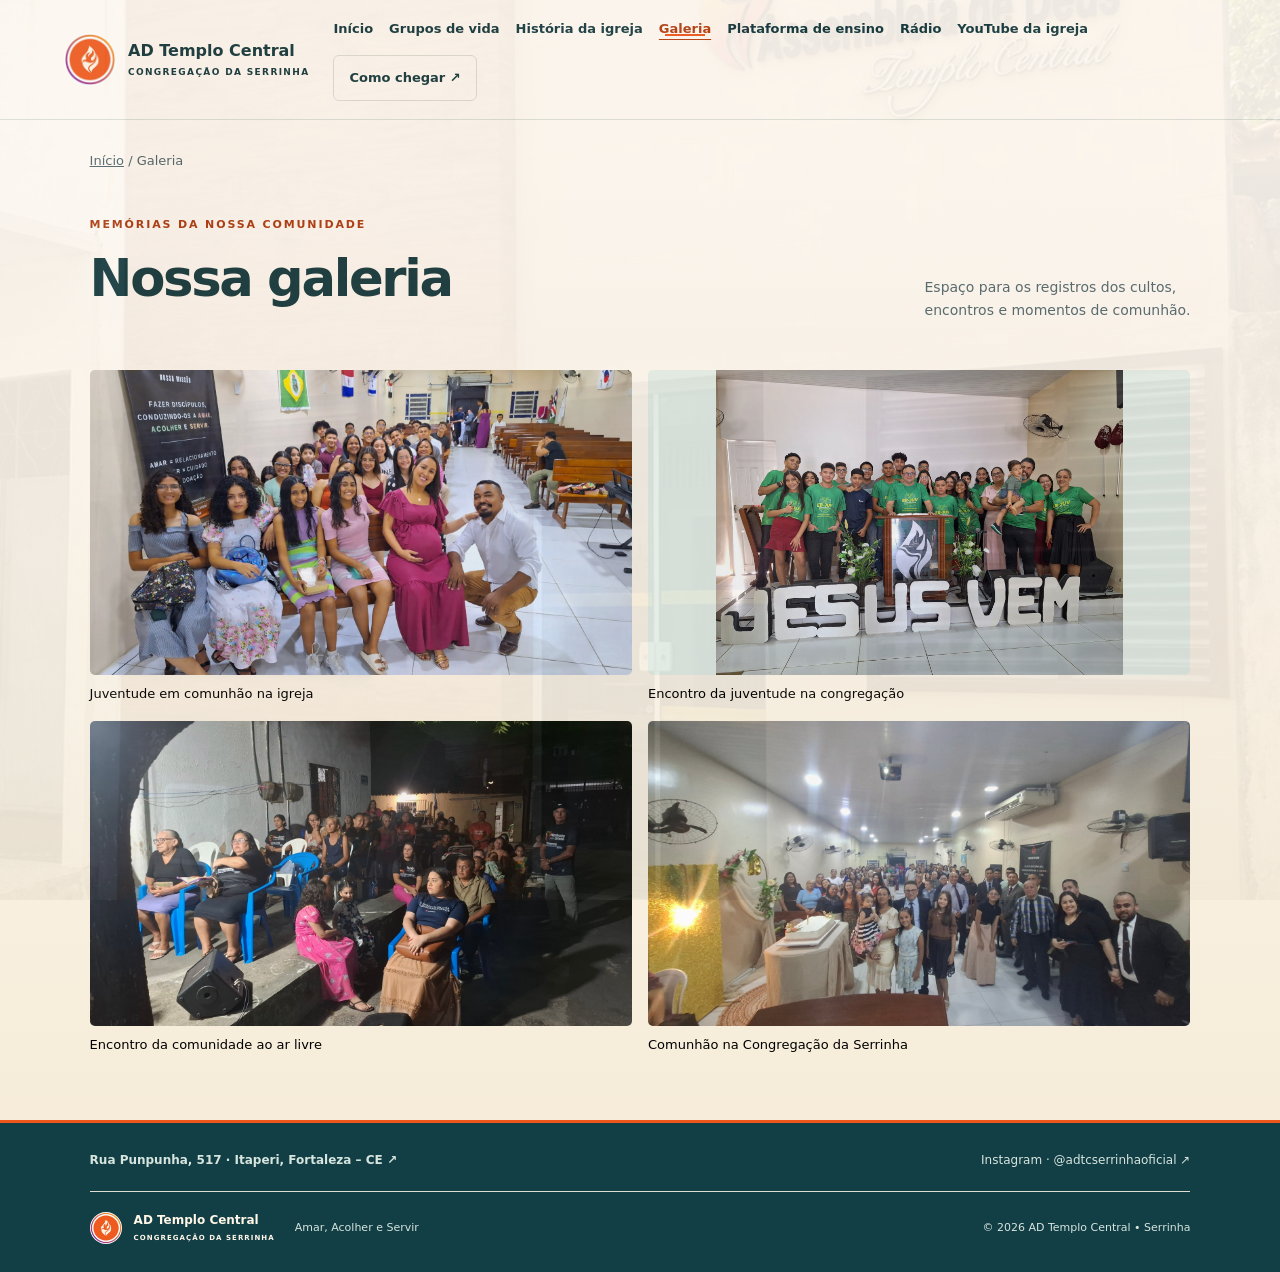
==== commit ba86ba86: "Remove triângulo do menu YouTube da igreja" ====
--- a/html/galeria.html
+++ b/html/galeria.html
@@ -16,5 +16,5 @@
 <body class="inner-page"><a class="skip" href="#conteudo">Pular para o conteúdo</a><header class="header">
     <a class="brand" href="index.html" aria-label="AD Templo Central Serrinha — início"><img src="../imagens/imagem-1.jpg" width="52" height="52" alt=""><span>AD Templo Central<small>CONGREGAÇÃO DA SERRINHA</small></span></a>
     <button class="menu-button" hidden aria-expanded="false" aria-controls="menu">Menu <span aria-hidden="true">☰</span></button>
-    <nav id="menu" aria-label="Navegação principal"><a href="index.html">Início</a><a href="grupos-de-vida.html">Grupos de vida</a><a href="historia-da-igreja.html">História da igreja</a><a href="galeria.html" aria-current="page" class="active">Galeria</a><a href="plataforma-de-ensino.html">Plataforma de ensino</a><a href="radio.html">Rádio</a><a class="nav-youtube" href="youtube.html"><span aria-hidden="true">▶</span> YouTube da igreja</a><a class="nav-visit" href="#localizacao">Como chegar ↗</a></nav>
+    <nav id="menu" aria-label="Navegação principal"><a href="index.html">Início</a><a href="grupos-de-vida.html">Grupos de vida</a><a href="historia-da-igreja.html">História da igreja</a><a href="galeria.html" aria-current="page" class="active">Galeria</a><a href="plataforma-de-ensino.html">Plataforma de ensino</a><a href="radio.html">Rádio</a><a class="nav-youtube" href="youtube.html">YouTube da igreja</a><a class="nav-visit" href="#localizacao">Como chegar ↗</a></nav>
   </header><main id="conteudo"><div class="breadcrumb"><a href="index.html">Início</a><span aria-hidden="true"> / </span><span>Galeria</span></div><section class="section" id="galeria"><div class="section-heading"><div><p class="eyebrow">MEMÓRIAS DA NOSSA COMUNIDADE</p><h1>Nossa galeria</h1></div><p>Espaço para os registros dos cultos, <br>encontros e momentos de comunhão.</p></div><div class="gallery" id="fotos"><div class="photo-placeholder"><span aria-hidden="true">＋</span><strong>Nossa igreja</strong><small>Foto da congregação em breve</small></div><div class="photo-placeholder"><span aria-hidden="true">＋</span><strong>Momentos de culto</strong><small>Foto da congregação em breve</small></div><div class="photo-placeholder"><span aria-hidden="true">＋</span><strong>Nossa juventude</strong><small>Foto da congregação em breve</small></div><div class="photo-placeholder"><span aria-hidden="true">＋</span><strong>Mulheres em comunhão</strong><small>Foto da congregação em breve</small></div></div><p class="note">Aguardando fotos reais da congregação para compor esta galeria.</p></section></main><footer class="internal-footer"><div class="footer-contact" id="localizacao"><address><a href="https://www.google.com/maps/search/?api=1&amp;query=Rua%20Punpunha%2C%20517%2C%20Itaperi%2C%20Fortaleza%2C%20Cear%C3%A1" target="_blank" rel="noopener noreferrer">Rua Punpunha, 517 · Itaperi, Fortaleza – CE ↗</a></address><a href="https://www.instagram.com/adtcserrinhaoficial/" target="_blank" rel="noopener noreferrer">Instagram · @adtcserrinhaoficial ↗</a></div><a class="brand" href="index.html"><img src="../imagens/imagem-1.jpg" width="44" height="44" loading="lazy" alt=""><span>AD Templo Central<small>CONGREGAÇÃO DA SERRINHA</small></span></a><p>Amar, Acolher e Servir</p><small>© <span id="ano">2026</span> AD Templo Central • Serrinha</small></footer><dialog id="lightbox" aria-label="Visualização da foto"><button class="close-dialog" aria-label="Fechar foto">Fechar ×</button><img id="foto-ampliada" alt=""><p id="legenda"></p></dialog></body></html>
